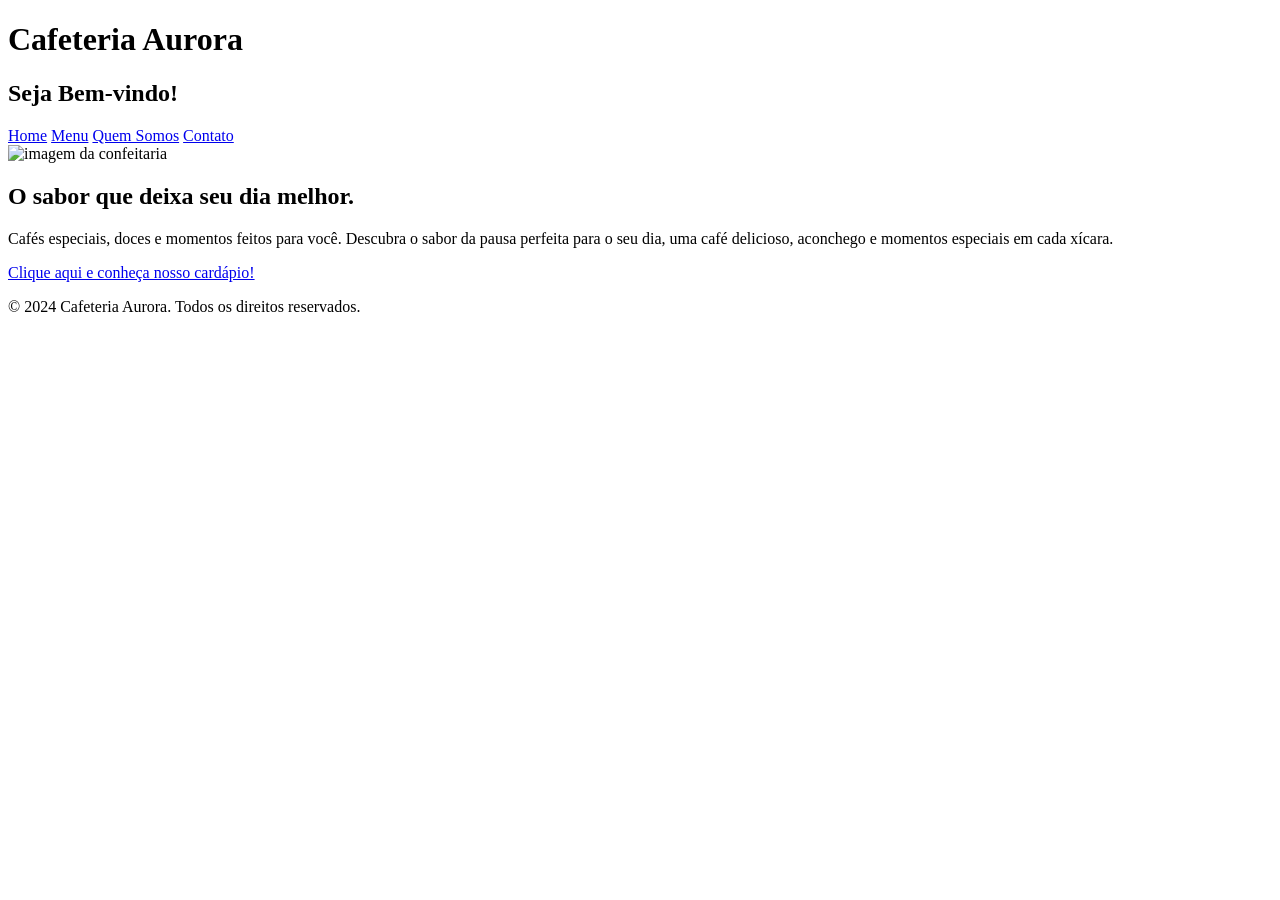
==== Html/index.html @ 2b20013b "organização" ====
<!DOCTYPE html>
<html lang="en">

<head>
  <meta charset="UTF-8">
  <meta name="viewport" content="width=device-width, initial-scale=1.0">
  <title>Cafeteria Aurora</title>
  <link rel="stylesheet" href="./style.css">
</head>

<body>
  <header>
    <h1 class="titulo">Cafeteria Aurora</h1>
    <h2 class="subtitulo">Seja Bem-vindo!</h2>
    <nav>
      <a href="./index.html">Home</a>
      <a href="./cardapio.html">Menu</a>
      <a href="./nos.html">Quem Somos</a>
      <a href="./contato.html">Contato</a>
    </nav>
    <section class="banner">
  
      <img  src="./qiming-chen-lzCH2_8qRH8-unsplash (1).jpg" alt="imagem da confeitaria">
     
      <div class="conteudo">
        <h1>O sabor que deixa seu dia melhor.</h1>
        <p class="img">Cafés especiais, doces e momentos feitos para você. Descubra o sabor da pausa perfeita para o seu dia, uma café delicioso, aconchego e momentos especiais em cada xícara.</p>
        <a href="./cardapio.html">Clique aqui e conheça nosso cardápio!</a>
      </div>
    </section>
    <footer>
      <p>&copy; 2024 Cafeteria Aurora. Todos os direitos reservados.</p>
    </footer>
  </header>
</body>

</html>
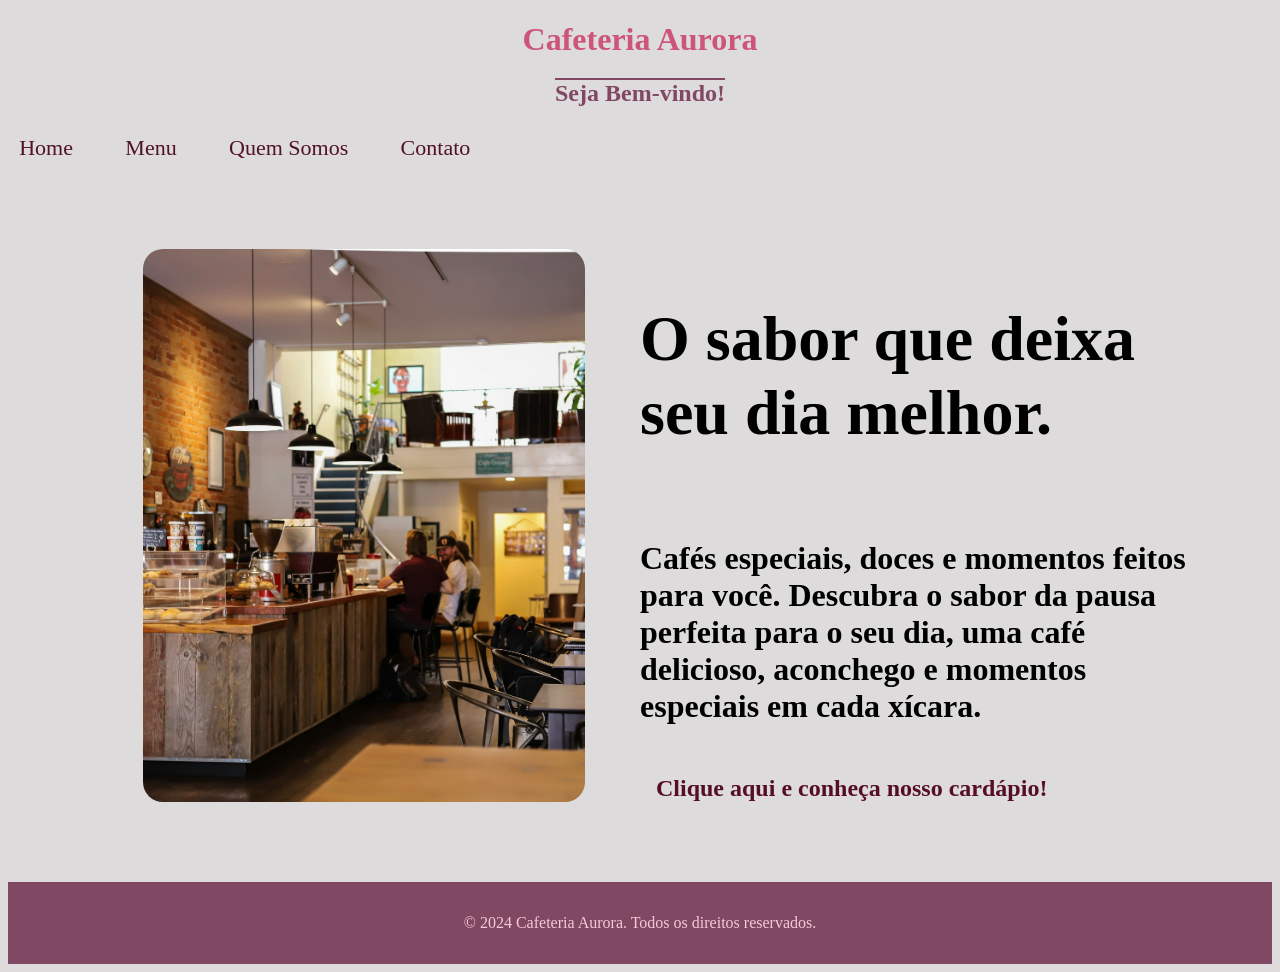
==== commit d0204070: "Ajusta breakpoints de mídia para responsividade e adiciona validação de formulário em script.js" ====
--- a/Html/index.html
+++ b/Html/index.html
@@ -5,10 +5,11 @@
   <meta charset="UTF-8">
   <meta name="viewport" content="width=device-width, initial-scale=1.0">
   <title>Cafeteria Aurora</title>
-  <link rel="stylesheet" href="./style.css">
+  <link rel="stylesheet" href=".././Css/style.css">
 </head>
 
 <body>
+  <script type="module" src="../script.js"></script>
   <header>
     <h1 class="titulo">Cafeteria Aurora</h1>
     <h2 class="subtitulo">Seja Bem-vindo!</h2>
@@ -20,7 +21,7 @@
     </nav>
     <section class="banner">
   
-      <img  src="./qiming-chen-lzCH2_8qRH8-unsplash (1).jpg" alt="imagem da confeitaria">
+      <img  src="../img/qiming-chen-lzCH2_8qRH8-unsplash (1).jpg" alt="imagem da confeitaria">
      
       <div class="conteudo">
         <h1>O sabor que deixa seu dia melhor.</h1>
--- a/Css/style.css
+++ b/Css/style.css
@@ -0,0 +1,151 @@
+body {
+  background-color: rgb(221, 219, 219);
+}
+nav{
+  display: flex;
+  justify-self: center;
+  gap: 30px;
+  flex-wrap: wrap;
+}
+nav a {
+  text-decoration: none;
+  color: rgb(82, 18, 37);
+  font-size: 22px;
+  font-family: Georgia, "Times New Roman", Times, serif;
+  flex-direction:row;
+  padding: 0.5rem 0.7rem;
+}
+
+ a:hover{
+  color: rgb(204, 120, 152);
+  background-color: azure;
+  padding: 0.5rem 0.7rem;
+  border-radius: 4px;
+}
+.titulo {
+  color: rgb(204, 85, 121);
+  font-family: Georgia, "Times New Roman", Times, serif;
+  text-align: center;
+}
+.subtitulo {
+  color: rgb(129, 72, 99);
+  font-family: Georgia, "Times New Roman", Times, serif;
+  text-decoration: overline;
+  text-align: center;
+}
+.banner {
+  display: grid;
+  grid-template-columns: 1fr 1fr;
+  justify-content: center;
+  align-items: center;
+  margin-top: 5rem;
+  margin: 5rem;
+}
+
+.banner img {
+  object-fit: cover;
+  height: 100%;
+  display: block;
+  max-width: 80%;
+  border-radius: 20px;
+  margin: 0 auto;
+}
+
+section p {
+  color: rgb(0, 0, 0);
+  font-family: Georgia, "Times New Roman", Times, serif;
+  font-size: 2rem;
+  margin-bottom: 50px;
+  margin-top: 90px;
+  font-weight: bold;
+  max-width: 40ch;
+}
+.conteudo h1 {
+  color: rgb(0, 0, 0);
+  font-family: Georgia, "Times New Roman", Times, serif;
+  margin-bottom: 0px;
+  font-size: 4rem;
+}
+
+section a {
+  color: rgb(85, 14, 38);
+  text-decoration: none;
+  font-family: Georgia, "Times New Roman", Times, serif;
+  font-size: 1.5rem;
+  font-weight: bold;
+  background-color: transparent;
+  padding: 0.7rem 1rem;
+}
+section a:hover {
+  color: rgb(204, 120, 152);
+  background-color: azure;
+  padding: 0.7rem 1rem;
+  border-radius: 4px;
+}
+section {
+  align-items: center;
+}
+
+  @media (max-width: 950px) {
+  .banner {
+    grid-template-columns: 1fr;
+    margin: 0;
+  }
+  .banner p {
+    text-align: center;
+    margin: 2rem auto;
+    font-size: 1.5rem;
+    width: 50%;
+  }
+  .banner h1 {
+    font-size: 2rem;
+  }
+  .banner a {
+    font-size: 1rem;
+  }
+  .conteudo,
+  .img {
+    text-align: center;
+  }
+  .img-cover {
+    max-width: 100%;
+    height: auto;
+    margin: 0 auto;
+    display: block;
+  }
+  nav{
+    gap: 4px;
+  }
+}
+
+@media (max-width: 650px) {
+  .banner p {
+    margin: 2rem auto;
+    font-size: 1rem;
+    text-align: center;
+    width: 50%;
+  }
+  .banner h1 {
+    font-size: 1.5rem;
+  }
+  .titulo , .subtitulo{
+    font-size: 1.5rem;
+  }
+  .subtitulo{
+    font-size: 1rem;
+  }
+  nav a{
+    font-size: 0.8rem;
+    padding: auto;
+    display: flex;
+    flex-wrap: wrap;
+  }
+}
+footer {
+  background-color: rgb(129, 72, 99);
+  color: rgb(243, 202, 216);
+  text-align: center;
+  margin-top: 5rem;
+  padding: 1rem 1.5rem;
+  font-family: Georgia, "Times New Roman", Times, serif;
+}
